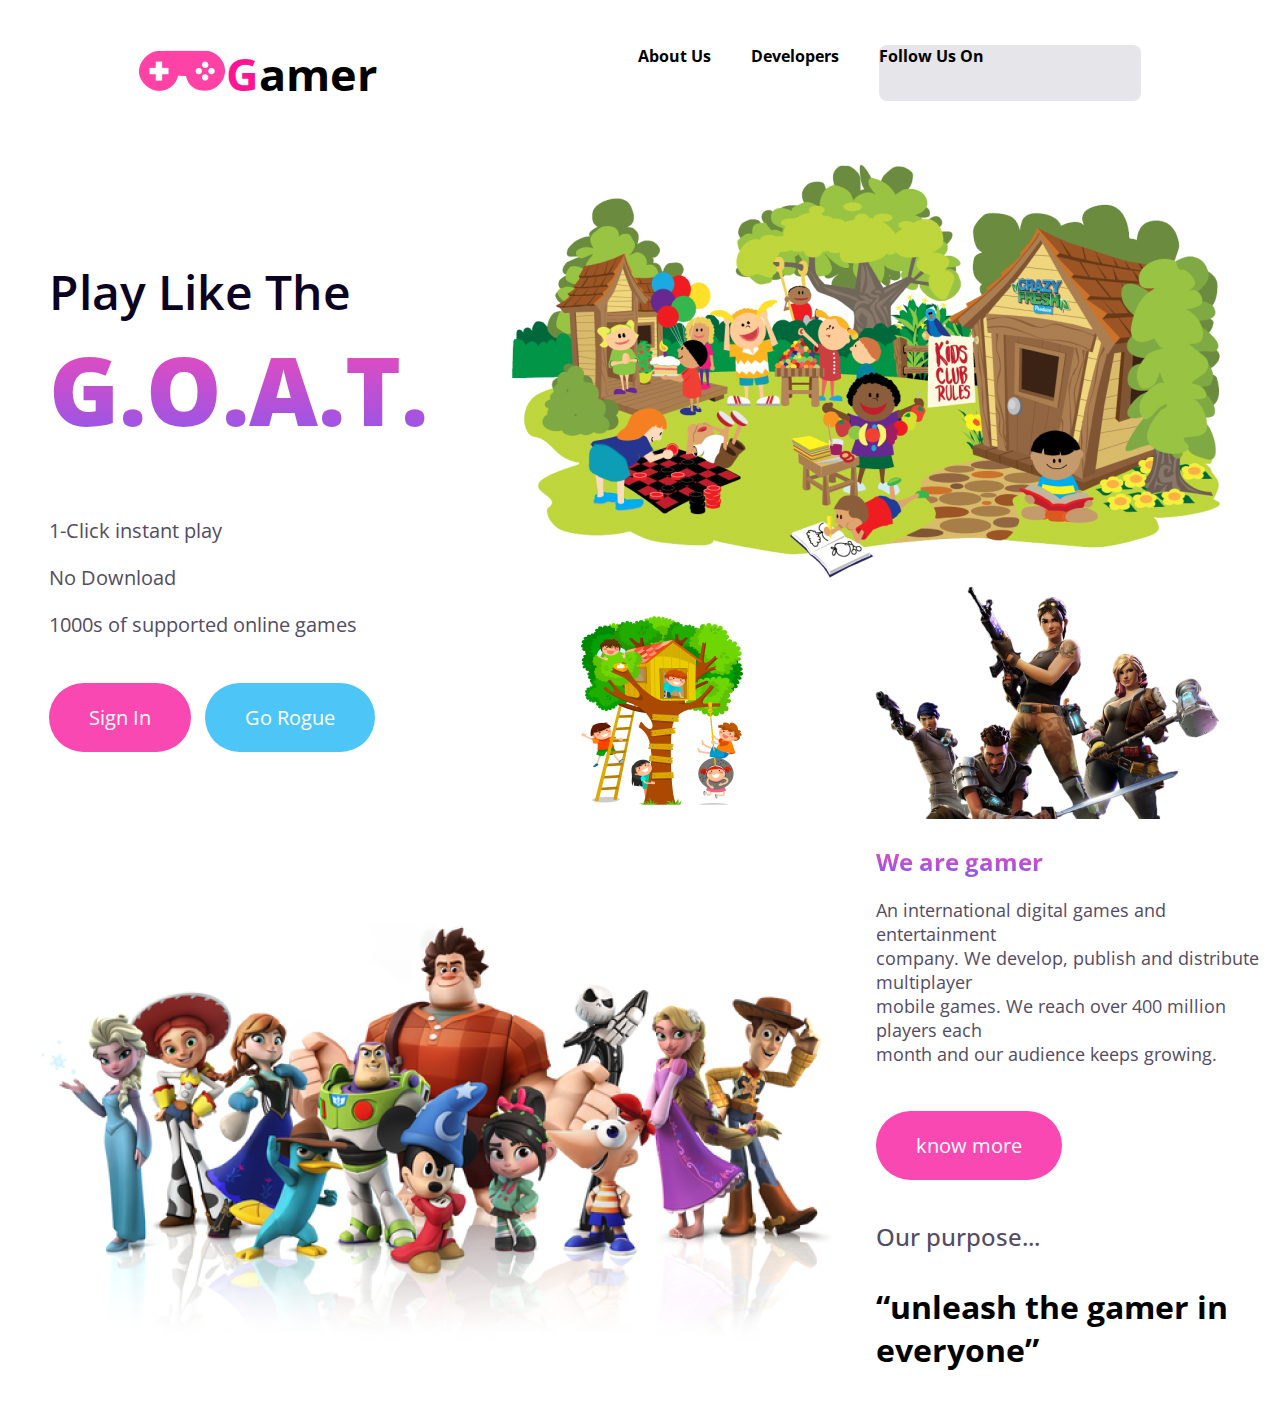
==== index.html @ 7b0a315d "added till gamer section" ====
<!DOCTYPE html>
<html lang="en">
<head>
    <meta charset="UTF-8">
    <meta name="viewport" content="width=device-width, initial-scale=1.0">
    <title>Game</title>
    <link rel="stylesheet" href="styles/game.css">
</head>
<body>
    <!-- navigation section styles -->
    <header>
        <nav class="navigation-container">
        <div>
            <h3 class="game-container"><img src="images/Frame.png" alt=""><span class="g">G</span>amer</h3>
        </div>
        <div class="navigation-bar">
            <h4>About Us</h4>
            <h4>Developers</h4>
            <h4 class="follow">Follow Us On</h4>
        </div>
        </nav>
    </header>
    <main>
        <!-- main section styles -->
        <div class="goat-container">
        <div>
            <h3 class="play">Play Like The</h3>
            <h1 class="goat">G.O.A.T.</h1>
            <p class="disclaimer">1-Click instant play</p>
            <p class="disclaimer">No Download</p>
            <p class="disclaimer">1000s of supported online games</p>
            <button class="btn-container">Sign In</button>
            <button class="btn-disclaimer">Go Rogue</button>
        </div>
        <div>
            <img src="images/Group 18.png" alt="">
        </div>
        </div>
        <!-- we are gamer part start -->
        <div class="gamer-container">
        <div>
            <img src="images/pngwing 4.png" alt="">
        </div>
        <div>
            <h2 class="gamer">We are gamer</h2>
            <p class="paragraph-disclaimer">An international digital games and entertainment <br> company. We develop, publish and distribute multiplayer <br> mobile games. We reach over 400 million players each <br> month and our audience keeps growing.</p>
            <button class="btn-container">know more</button>
            <h5 class="our-purpose">Our purpose...</h5>
            <h3 class="unleash"> “unleash the gamer in everyone”</h3>
        </div>
        </div>
        

    




    </main>
    <footer>

    </footer>
    
</body>
</html>
---- styles/game.css ----
@import url('https://fonts.googleapis.com/css2?family=Open+Sans:wght@400;700;800&family=Work+Sans:wght@400;600;700;800&display=swap');
*{
    font-family: 'Open Sans', sans-serif;
    background-color:  linear-gradient(90deg, rgba(255, 66, 165, 0.03) 0%, rgba(255, 66, 165, 0.03) 100%);    
}
/* navigation section styles */
.navigation-container{
    width: 100%;
    height: 130px;
    display: flex;
    justify-content: space-around;
    align-items: center;
}
.game-container{
    font-size: 2.8rem;
}
.g{
  color: deeppink;
}
.navigation-bar{
    display: flex;
    gap: 40px;
}
.follow{
    border-radius: 8px;
    background: rgba(11, 2, 35, 0.10);
    width: 262px;
    height: 56px;
}
/* main section styles */
.goat-container{
    display: flex;
    justify-content: space-around;
    align-items: center;
}
.play{
    font-size: 3rem;
    color: #0B0223;
    font-weight: 600;
    margin-bottom: 0;
}
.goat{
    font-size: 95px;
    font-weight: 800;
    margin-top: 0;
    background: linear-gradient(180deg, #F948B2 0%, #8758F1 100%);
    background-clip: text;
    -webkit-background-clip: text;
    -webkit-text-fill-color: transparent;
}
.disclaimer{
    color: #534C64;
    font-size:20px;
}
    
  
.goat-container .btn-disclaimer, .btn-container{
    display: inline-flex;
    margin-right: 10px;
    font-size: 1.25rem;
    color: #FFFFFF;
    padding: 21px 40px;
    border-radius: 48px;
    border: none;
    margin-top: 25px;
}
.goat-container .btn-disclaimer{
    background-color: #4EC5F7;
}
 .btn-container{
    background-color:#F948B2;
    padding: 21px 40px;
    border: none;
}
/* we are gamer part start */
.gamer-container{
    display: flex;
    justify-content: space-around;
    align-items: center;
}
.gamer{
    background: linear-gradient(180deg, #F948B2 0%, #8758F1 100%);
    background-clip: text;
    -webkit-background-clip: text;
    -webkit-text-fill-color: transparent;
}
.paragraph-disclaimer{
    color: #534C64;
    font-size: 18px;
    margin-bottom: 20px;
}
.gamer-container .our-purpose, .unlease{
    color: #534C64;
}
.our-purpose{
    font-size: 1.5rem;
    margin-bottom: 10px;
    margin-right: 0;
    font-weight: 500;
}
.unleash{
    font-size: 2rem;
    font-weight: 700;
}
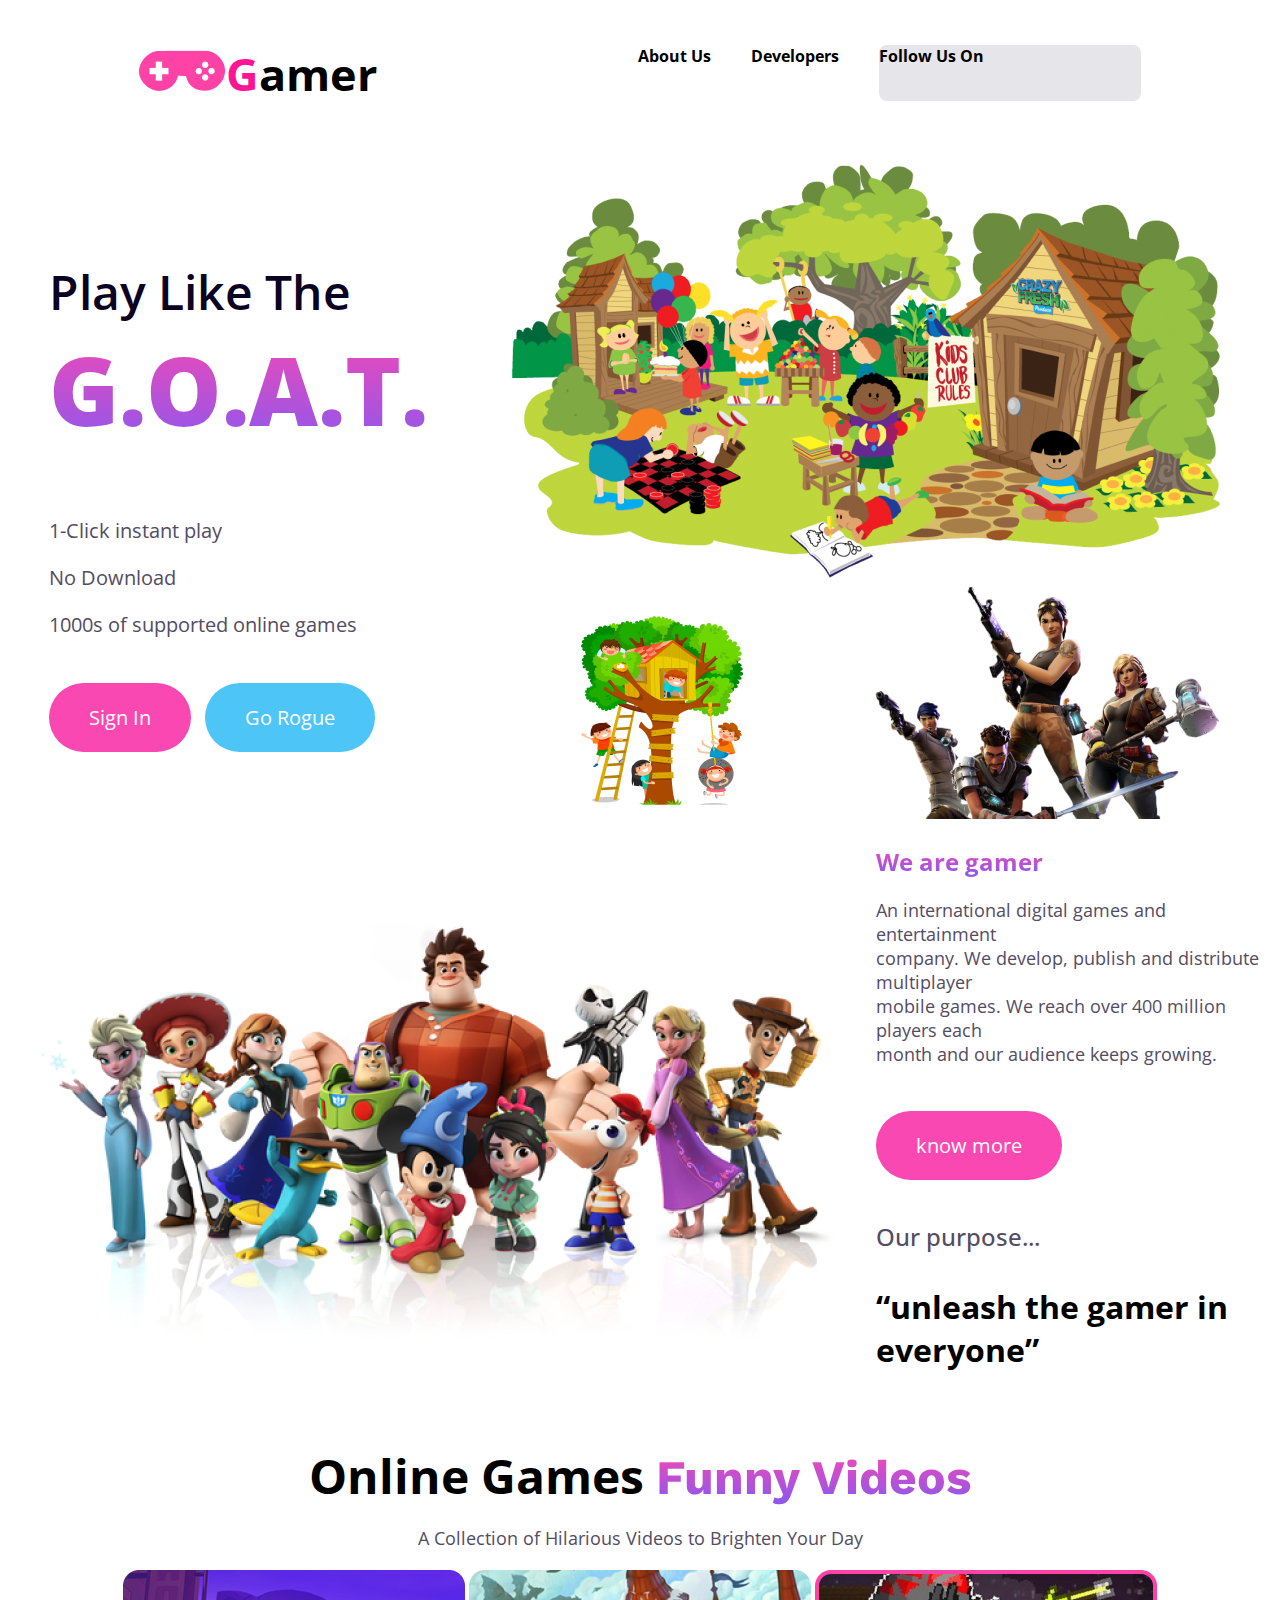
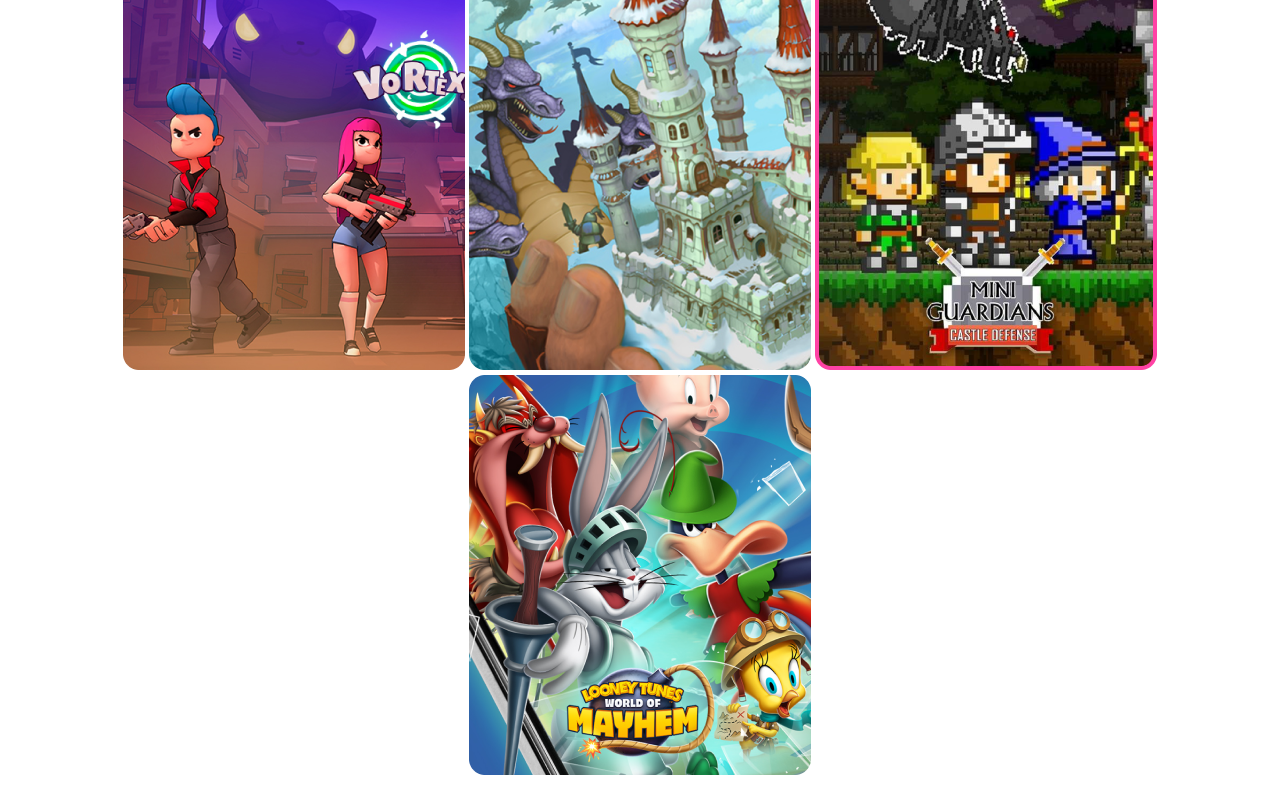
==== commit 2fb2ffba: "added those pictures" ====
--- a/index.html
+++ b/index.html
@@ -49,7 +49,17 @@
             <h3 class="unleash"> “unleash the gamer in everyone”</h3>
         </div>
         </div>
-        
+        <!-- online games funny videos section styles  -->
+        <div class="online-games">
+        <h2 class="online">Online Games <span class="funny">Funny Videos</span></h2>
+        <p class="paragraph-disclaimer">A Collection of Hilarious Videos to Brighten Your Day</p>
+        </div>
+        <div class="pictures">
+            <img src="images/Rectangle 4.png" alt="">
+            <img src="images/Rectangle 5.png" alt="">
+            <img src="images/Rectangle 7.png" alt="">
+            <img src="images/Rectangle 6.png" alt="">
+        </div>
 
     
 
--- a/styles/game.css
+++ b/styles/game.css
@@ -102,3 +102,28 @@
     font-size: 2rem;
     font-weight: 700;
 }
+/* online games funny videos section styles */
+.online-games{
+    text-align: center;
+}
+.online{
+    font-size: 3rem;
+    font-weight: 700;
+    margin-bottom: 5px;
+}
+.funny{
+    background: linear-gradient(180deg, #F948B2 0%, #8758F1 100%);
+    -clip: text;
+    -webkit-background-clip: text;
+    -webkit-text-fill-color: transparent;
+    font-family: Work Sans;
+    font-size: 48px;
+    font-style: normal;
+    font-weight: 700;
+    line-height: normal;
+}
+.pictures{
+    text-align: center;
+    gap: 30px;
+    border-radius: 16px;
+}
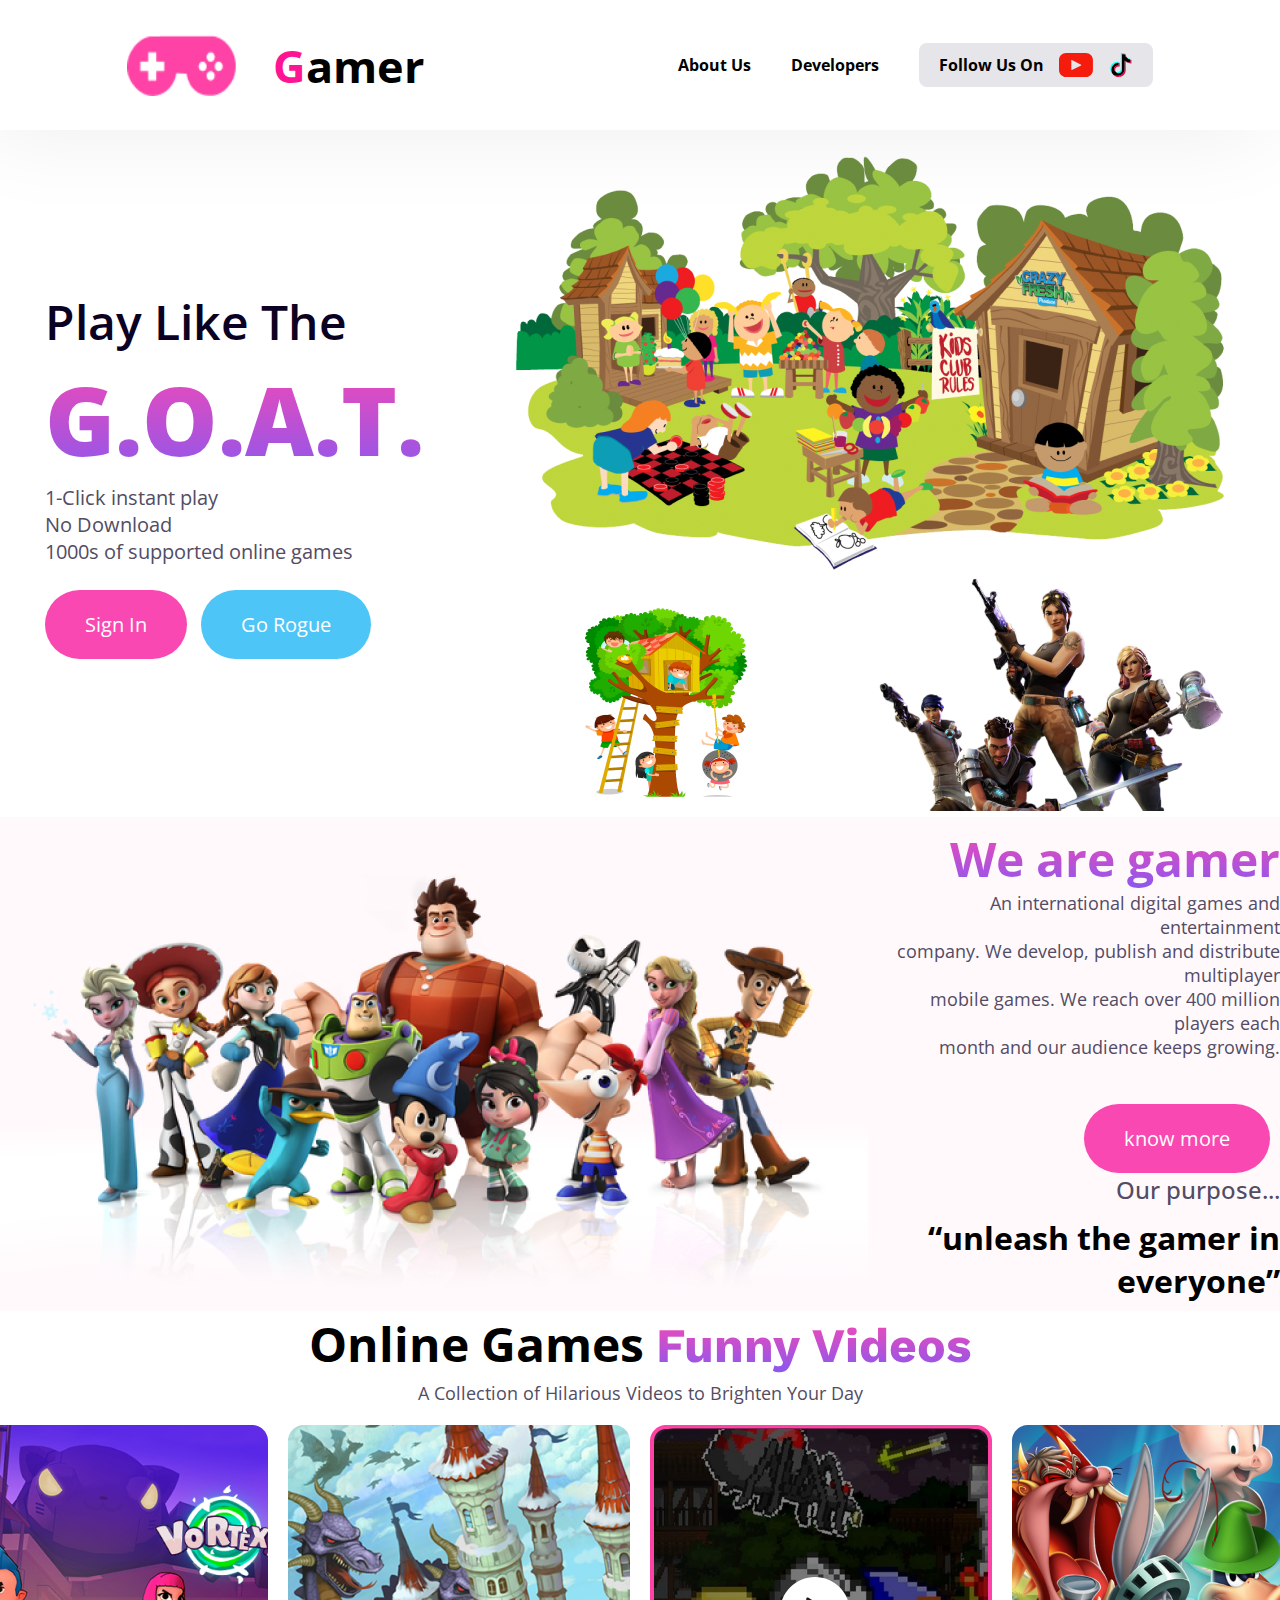
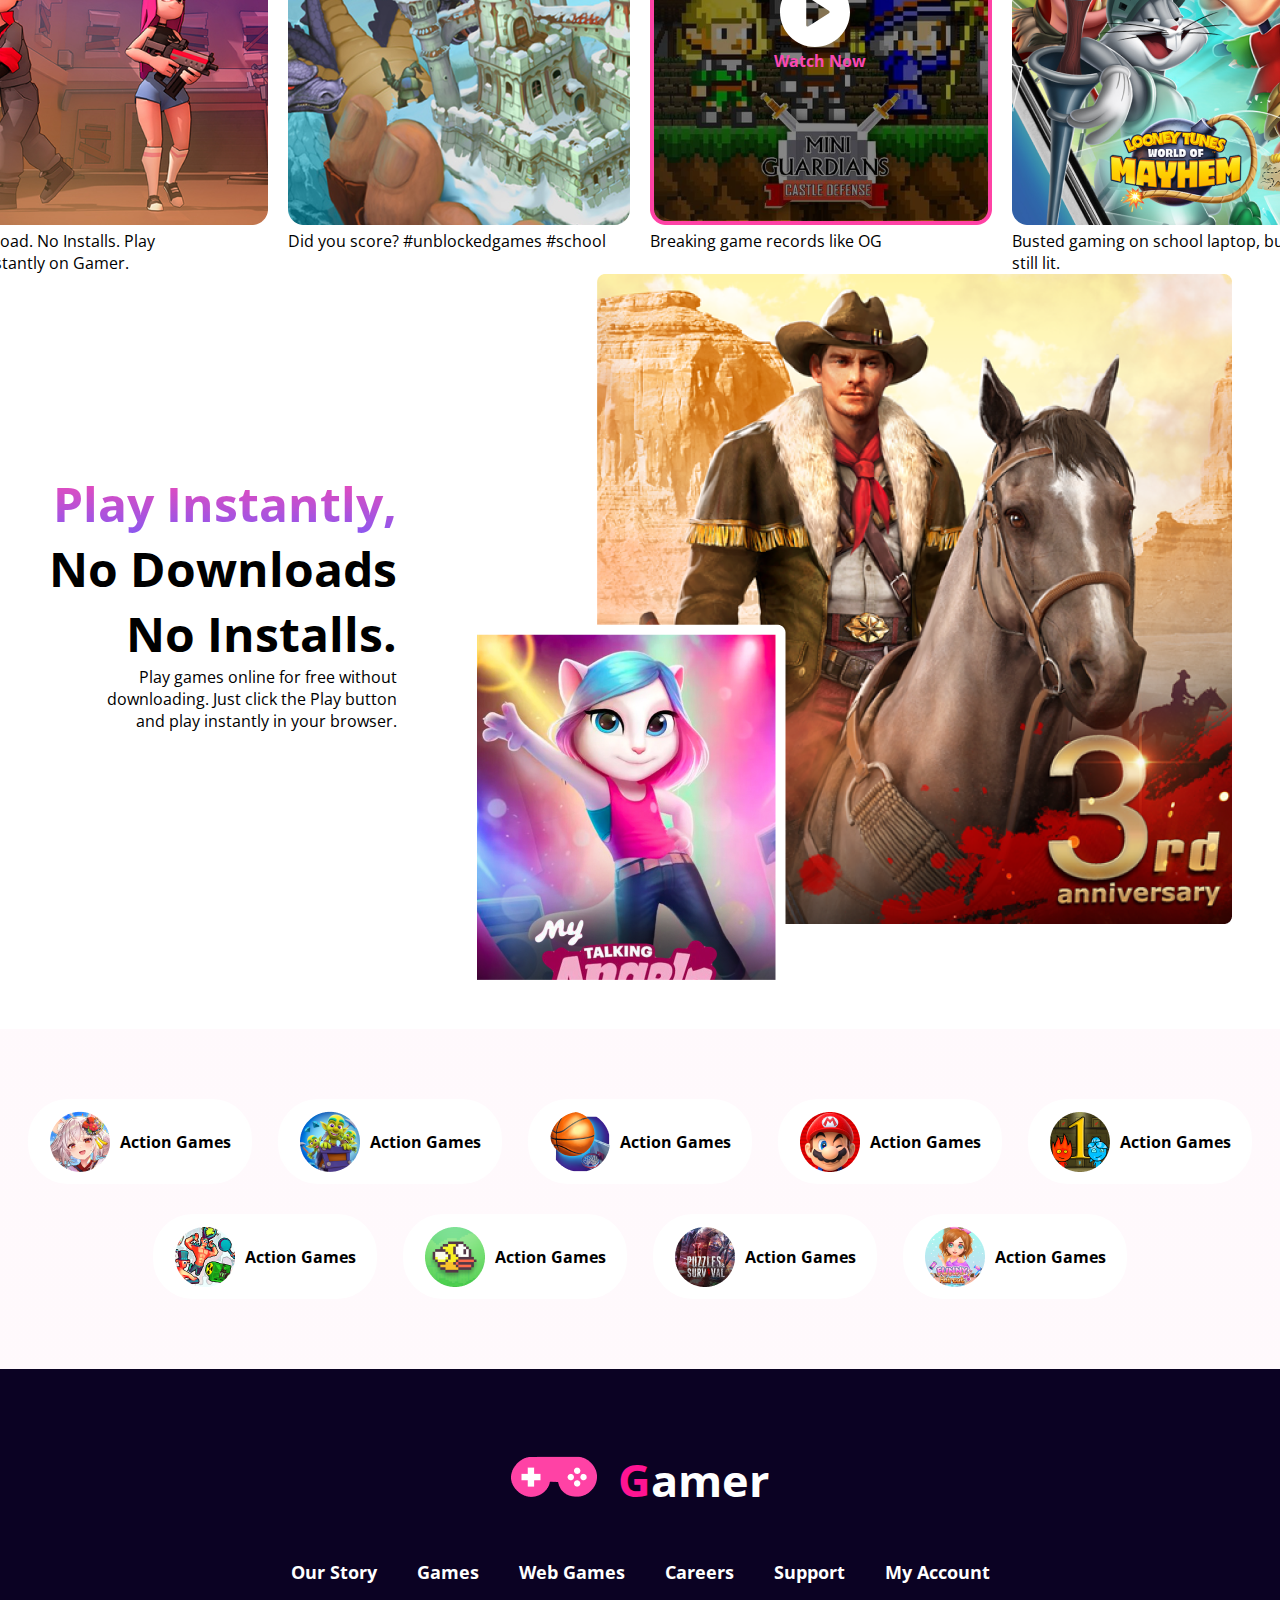
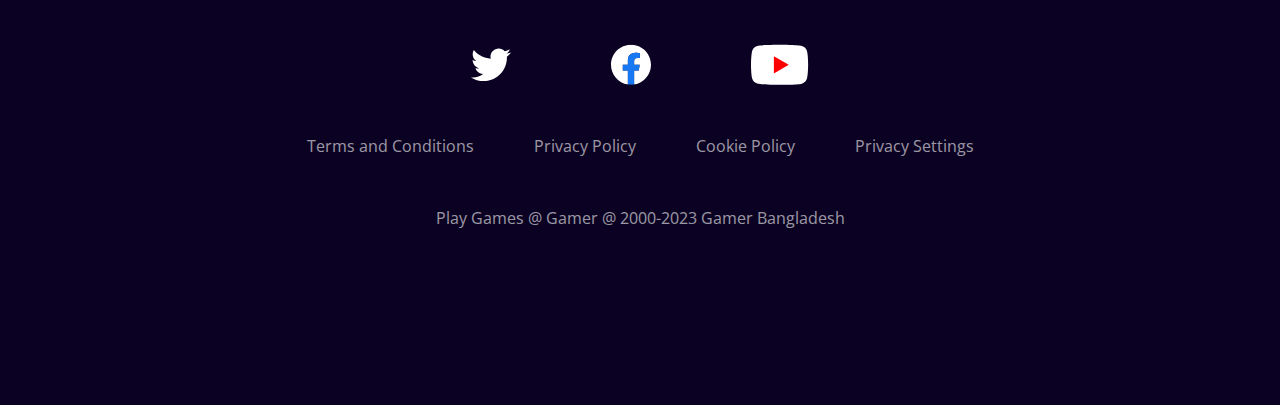
==== commit 01c7e402: "whole page resposived" ====
--- a/index.html
+++ b/index.html
@@ -1,75 +1,181 @@
 <!DOCTYPE html>
 <html lang="en">
+
 <head>
     <meta charset="UTF-8">
     <meta name="viewport" content="width=device-width, initial-scale=1.0">
     <title>Game</title>
     <link rel="stylesheet" href="styles/game.css">
 </head>
+
 <body>
     <!-- navigation section styles -->
     <header>
         <nav class="navigation-container">
-        <div>
-            <h3 class="game-container"><img src="images/Frame.png" alt=""><span class="g">G</span>amer</h3>
-        </div>
-        <div class="navigation-bar">
-            <h4>About Us</h4>
-            <h4>Developers</h4>
-            <h4 class="follow">Follow Us On</h4>
-        </div>
+            <div>
+                <h3 class="game-container">
+                    <img width="110px" src="images/Frame.png" alt="">
+                    <span><span class="g">G</span>amer</span>
+                </h3>
+            </div>
+            <div class="navigation-bar">
+                <h4>About Us</h4>
+                <h4>Developers</h4>
+                <div class="follow">
+                    <h4 class="">Follow Us On</h4>
+                    <img src="/images/Vector.svg" alt="">
+                    <img src="/images/tik-tok 1.svg" alt="">
+                </div>
+            </div>
         </nav>
     </header>
     <main>
         <!-- main section styles -->
         <div class="goat-container">
-        <div>
-            <h3 class="play">Play Like The</h3>
-            <h1 class="goat">G.O.A.T.</h1>
-            <p class="disclaimer">1-Click instant play</p>
-            <p class="disclaimer">No Download</p>
-            <p class="disclaimer">1000s of supported online games</p>
-            <button class="btn-container">Sign In</button>
-            <button class="btn-disclaimer">Go Rogue</button>
-        </div>
-        <div>
-            <img src="images/Group 18.png" alt="">
-        </div>
+            <div>
+                <h3 class="play">Play Like The</h3>
+                <h1 class="goat">G.O.A.T.</h1>
+                <p class="disclaimer">1-Click instant play</p>
+                <p class="disclaimer">No Download</p>
+                <p class="disclaimer">1000s of supported online games</p>
+                <button class="btn-container">Sign In</button>
+                <button class="btn-disclaimer">Go Rogue</button>
+            </div>
+            <div>
+                <img class="banner-img" src="images/Group 18.png" alt="">
+            </div>
         </div>
         <!-- we are gamer part start -->
         <div class="gamer-container">
-        <div>
-            <img src="images/pngwing 4.png" alt="">
-        </div>
-        <div>
-            <h2 class="gamer">We are gamer</h2>
-            <p class="paragraph-disclaimer">An international digital games and entertainment <br> company. We develop, publish and distribute multiplayer <br> mobile games. We reach over 400 million players each <br> month and our audience keeps growing.</p>
-            <button class="btn-container">know more</button>
-            <h5 class="our-purpose">Our purpose...</h5>
-            <h3 class="unleash"> “unleash the gamer in everyone”</h3>
-        </div>
+            <div>
+                <img class="game-container-img" src="images/pngwing 4.png" alt="">
+            </div>
+            <div>
+                <h2 class="gamer">We are gamer</h2>
+                <p class="paragraph-disclaimer">An international digital games and entertainment <br> company. We
+                    develop, publish and distribute multiplayer <br> mobile games. We reach over 400 million players
+                    each <br> month and our audience keeps growing.</p>
+                <button class="btn-container">know more</button>
+                <h5 class="our-purpose">Our purpose...</h5>
+                <h3 class="unleash"> “unleash the gamer in everyone”</h3>
+            </div>
         </div>
         <!-- online games funny videos section styles  -->
-        <div class="online-games">
-        <h2 class="online">Online Games <span class="funny">Funny Videos</span></h2>
-        <p class="paragraph-disclaimer">A Collection of Hilarious Videos to Brighten Your Day</p>
-        </div>
-        <div class="pictures">
-            <img src="images/Rectangle 4.png" alt="">
-            <img src="images/Rectangle 5.png" alt="">
-            <img src="images/Rectangle 7.png" alt="">
-            <img src="images/Rectangle 6.png" alt="">
+        <div class="online-games-container">
+            <div class="online-games">
+                <h2 class="online">Online Games <span class="funny">Funny Videos</span></h2>
+                <p class="paragraph-disclaimer">A Collection of Hilarious Videos to Brighten Your Day</p>
+            </div>
+            <div class="pictures">
+                <div>
+                    <img src="images/Rectangle 4.png" alt="">
+                    <p>No Download. No Installs. Play <br> games Instantly on Gamer.</p>
+                </div>
+                <div>
+                    <img src="images/Rectangle 5.png" alt="">
+                    <p>Did you score? #unblockedgames #school</p>
+                </div>
+                <div>
+                    <div class="hero-container">
+                        <img class="hero-img" src="images/Rectangle 7.png" alt="">
+                        <div class="hero-text">
+                            <img width="70px" style="margin-left: 6px; margin-bottom: 3px;" src="/images/play-button 1.svg" alt="">
+                            <h4>Watch Now</h4>
+                        </div>
+                    </div>
+                    <p>Breaking game records like OG</p>
+                </div>
+                <div>
+                    <img src="images/Rectangle 6.png" alt="">
+                    <p>Busted gaming on school laptop, but you are still lit.</p>
+                </div>
+            </div>
         </div>
 
-    
-
-
-
-
+        <!-- play instantly section -->
+        <div class="horse-container">
+            <div>
+                <h2 class="title-container"><span class="color">Play Instantly, <br></span>No Downloads <br> No
+                    Installs.</h2>
+                <p>Play games online for free without<br>downloading. Just click the Play button<br>and play instantly
+                    in your
+                    browser.</p>
+            </div>
+            <div class="horse-doll">
+                <img class="doll-picture" src="images/Rectangle 66.png" alt="">
+                <img class="horse-picture" src="images/Rectangle 55.png" alt="">
+            </div>
+        </div>
+        <div class="doll-text-main-container">
+            <div class="doll-text-container">
+                <div class="doll-text">
+                    <img class="rounded-img" src="/images/Rectangle 11.png" alt="">
+                    <h4>Action Games</h4>
+                </div>
+                <div class="doll-text">
+                    <img class="rounded-img" src="/images/Rectangle 12.png" alt="">
+                    <h4>Action Games</h4>
+                </div>
+                <div class="doll-text">
+                    <img class="rounded-img" src="/images/Rectangle 13.png" alt="">
+                    <h4>Action Games</h4>
+                </div>
+                <div class="doll-text">
+                    <img class="rounded-img" src="/images/Rectangle 14.png" alt="">
+                    <h4>Action Games</h4>
+                </div>
+                <div class="doll-text">
+                    <img class="rounded-img" src="/images/Rectangle 15.png" alt="">
+                    <h4>Action Games</h4>
+                </div>
+            </div>
+            <div class="doll-text-container">
+                <div class="doll-text">
+                    <img class="rounded-img" src="/images/Rectangle 16.png" alt="">
+                    <h4>Action Games</h4>
+                </div>
+                <div class="doll-text">
+                    <img class="rounded-img" src="/images/Rectangle 17.png" alt="">
+                    <h4>Action Games</h4>
+                </div>
+                <div class="doll-text">
+                    <img class="rounded-img" src="/images/Rectangle 18.png" alt="">
+                    <h4>Action Games</h4>
+                </div>
+                <div class="doll-text">
+                    <img class="rounded-img" src="/images/Rectangle 19.png" alt="">
+                    <h4>Action Games</h4>
+                </div>
+            </div>
+        </div>
     </main>
     <footer>
+        <div class="footer-container">
+            <h3 class="games-container"><img src="images/Frame.png" alt=""><span class="g">G</span><span
+                    class="white">amer</span></h3>
+            <div class="footer-text-container">
+                <h6 class="text">Our Story</h6>
+                <h6 class="text">Games</h6>
+                <h6 class="text">Web Games</h6>
+                <h6 class="text">Careers</h6>
+                <h6 class="text">Support</h6>
+                <h6 class="text">My Account</h6>
+            </div>
+            <div class="images">
+                <img src="images/twitter 1.svg" alt="">
+                <img src="images/facebook 1.svg" alt="">
+                <img src="images/Group 49.svg" alt="">
+            </div>
+            <div class="under-icon">
+                <p>Terms and Conditions</p>
+                <p>Privacy Policy</p>
+                <p>Cookie Policy</p>
+                <p>Privacy Settings</p>
+            </div>
+            <p class="last">Play Games @ Gamer @ 2000-2023 Gamer Bangladesh</p>
+        </div>
+    </footer>
 
-    </footer>
-    
 </body>
+
 </html>--- a/styles/game.css
+++ b/styles/game.css
@@ -1,45 +1,68 @@
 @import url('https://fonts.googleapis.com/css2?family=Open+Sans:wght@400;700;800&family=Work+Sans:wght@400;600;700;800&display=swap');
-*{
+
+* {
+    margin: 0;
     font-family: 'Open Sans', sans-serif;
-    background-color:  linear-gradient(90deg, rgba(255, 66, 165, 0.03) 0%, rgba(255, 66, 165, 0.03) 100%);    
-}
+    background-color: linear-gradient(90deg, rgba(255, 66, 165, 0.03) 0%, rgba(255, 66, 165, 0.03) 100%);
+}
+
 /* navigation section styles */
-.navigation-container{
+.navigation-container {
     width: 100%;
     height: 130px;
     display: flex;
     justify-content: space-around;
     align-items: center;
-}
-.game-container{
+    box-shadow: 3px 3px rgba(0, 0, 0, 0), -1em 0 6em rgba(0, 0, 0, 0.074);
+}
+
+.game-container {
     font-size: 2.8rem;
-}
-.g{
-  color: deeppink;
-}
-.navigation-bar{
+    display: flex;
+    gap: 16px;
+}
+
+.g {
+    color: deeppink;
+}
+
+.navigation-bar {
     display: flex;
     gap: 40px;
-}
-.follow{
+    justify-items: center;
+    align-items: center;
+}
+
+.follow {
     border-radius: 8px;
     background: rgba(11, 2, 35, 0.10);
-    width: 262px;
-    height: 56px;
-}
+    padding-left: 20px;
+    padding-right: 20px;
+    padding-top: 10px;
+    padding-bottom: 10px;
+    gap: 15px;
+    display: flex;
+    justify-items: center;
+    align-items: center;
+    justify-content: space-between;
+
+}
+
 /* main section styles */
-.goat-container{
+.goat-container {
     display: flex;
     justify-content: space-around;
     align-items: center;
 }
-.play{
+
+.play {
     font-size: 3rem;
     color: #0B0223;
     font-weight: 600;
     margin-bottom: 0;
 }
-.goat{
+
+.goat {
     font-size: 95px;
     font-weight: 800;
     margin-top: 0;
@@ -48,13 +71,15 @@
     -webkit-background-clip: text;
     -webkit-text-fill-color: transparent;
 }
-.disclaimer{
+
+.disclaimer {
     color: #534C64;
-    font-size:20px;
-}
-    
-  
-.goat-container .btn-disclaimer, .btn-container{
+    font-size: 20px;
+}
+
+
+.goat-container .btn-disclaimer,
+.btn-container {
     display: inline-flex;
     margin-right: 10px;
     font-size: 1.25rem;
@@ -64,56 +89,72 @@
     border: none;
     margin-top: 25px;
 }
-.goat-container .btn-disclaimer{
+
+.goat-container .btn-disclaimer {
     background-color: #4EC5F7;
 }
- .btn-container{
-    background-color:#F948B2;
+
+.btn-container {
+    background-color: #F948B2;
     padding: 21px 40px;
     border: none;
 }
+
 /* we are gamer part start */
-.gamer-container{
+.gamer-container {
     display: flex;
     justify-content: space-around;
     align-items: center;
-}
-.gamer{
+    text-align: right;
+    background: linear-gradient(90deg, rgba(255, 66, 165, 0.03) 0%, rgba(255, 66, 165, 0.03) 100%);
+}
+
+.gamer {
     background: linear-gradient(180deg, #F948B2 0%, #8758F1 100%);
     background-clip: text;
     -webkit-background-clip: text;
     -webkit-text-fill-color: transparent;
-}
-.paragraph-disclaimer{
+    text-align: right;
+    font-size: 48px;
+}
+
+.paragraph-disclaimer {
     color: #534C64;
     font-size: 18px;
     margin-bottom: 20px;
 }
-.gamer-container .our-purpose, .unlease{
+
+.gamer-container .our-purpose,
+.unlease {
     color: #534C64;
 }
-.our-purpose{
+
+.our-purpose {
     font-size: 1.5rem;
     margin-bottom: 10px;
     margin-right: 0;
     font-weight: 500;
 }
-.unleash{
+
+.unleash {
     font-size: 2rem;
     font-weight: 700;
 }
+
 /* online games funny videos section styles */
-.online-games{
+.online-games {
     text-align: center;
 }
-.online{
+
+.online {
     font-size: 3rem;
     font-weight: 700;
     margin-bottom: 5px;
 }
-.funny{
+
+.funny {
     background: linear-gradient(180deg, #F948B2 0%, #8758F1 100%);
-    -clip: text;
+    background-clip: text;
     -webkit-background-clip: text;
     -webkit-text-fill-color: transparent;
     font-family: Work Sans;
@@ -122,8 +163,223 @@
     font-weight: 700;
     line-height: normal;
 }
-.pictures{
+
+.pictures {
+    text-align: left;
+    display: flex;
+    border-radius: 16px;
+    justify-content: center;
+    gap: 20px;
+}
+
+.doll-picture {
+    margin-left: -130px;
+    position: absolute;
+    margin-top: 350px;
+}
+
+.paragraph {
+    justify-content: center;
     text-align: center;
-    gap: 30px;
-    border-radius: 16px;
-}
+    display: flex;
+    gap: 80px;
+}
+
+/* play instantly section */
+.title-container {
+    font-size: 3rem;
+    font-weight: 700;
+}
+
+.color {
+    background: linear-gradient(180deg, #F948B2 0%, #8758F1 100%);
+    background-clip: text;
+    -webkit-background-clip: text;
+    -webkit-text-fill-color: transparent;
+}
+
+.horse-container {
+    display: flex;
+    align-items: center;
+    justify-content: center;
+    gap: 200px;
+    text-align: right;
+}
+
+.doll-text-main-container {
+    margin-top: 100px;
+    background: linear-gradient(90deg, rgba(255, 66, 165, 0.03) 0%, rgba(255, 66, 165, 0.03) 100%);
+    padding-top: 40px;
+    padding-bottom: 40px;
+}
+.doll-text-container{
+    display: flex;
+    justify-content: center;
+    gap: 26px;
+    margin-top: 30px;
+    margin-bottom: 30px;
+}
+
+.doll-text {
+    background-color: white;
+    padding: 10px;
+    border-radius: 40px;
+    display: flex;
+    align-items: center;
+    gap: 10px;
+    justify-content: center;
+    width: 200px;
+    border: 2px solid white;
+}
+.doll-text:hover{
+    color: #F948B2;
+    border: 2px solid #F948B2;
+}
+
+/* footer section styles */
+footer {
+    background-color: #0B0223;
+    height: 636px;
+}
+
+.white {
+    color: #FFF;
+
+}
+
+.games-container {
+    text-align: center;
+    padding-top: 80px;
+    padding-bottom: 50px;
+}
+
+.footer-text-container {
+    text-align: center;
+    display: flex;
+    justify-content: center;
+    gap: 40px;
+    align-items: center;
+  
+
+}
+
+.hero-text{
+    position: absolute;
+    margin-top: -402px;
+    margin-left: 4px;
+    padding-left: 120px;
+    border-radius: 20px;
+    z-index: 10;
+    display: flex;
+    flex-direction: column;
+    justify-content: center;
+    background-color: rgba(0, 0, 0, 0.47);
+    width: 214px;
+    height: 392px;
+    color: #F948B2;
+}
+.hero-img{
+    z-index: -1;
+}
+.text {
+    color: #FFFFFF;
+    font-size: 18px;
+}
+.g, .white{
+    font-size: 45px;
+}
+.g{
+    margin-left: 20px;
+}
+.images{
+    display: flex;
+    justify-content: center;
+    gap: 100px;
+    margin-top: 60px;
+}
+.under-icon{
+    color: rgba(255, 255, 255, 0.60);
+    font-size: 1rem;
+    display: flex;
+    margin-top: 50px;
+    justify-content: center;
+    gap: 60px;
+}
+.last{
+    color: rgba(255, 255, 255, 0.60);
+    margin-top: 50px;
+    font-size: 1rem;
+    display: flex;
+    justify-content: center;
+}
+@media only screen and (max-width: 600px) {
+    .navigation-bar{
+        flex-direction: column;
+    }
+    .navigation-container{
+        flex-direction: column;
+    }
+    .game-container{
+        margin-top: 100px;
+    }
+    .goat-container{
+        flex-direction: column-reverse;
+    }
+    .banner-img{
+        width: 300px;
+    }
+    .gamer-container{
+        flex-direction: column;
+        text-align: center;
+    }
+    .game-container-img{
+        width: 90%;
+    }
+    .pictures{
+        flex-direction: column;
+        justify-content: center;
+        align-items: center;
+        gap: 26px;
+    }
+    .horse-container{
+        flex-direction: column;
+    }
+    .horse-picture{
+        width: 300px;
+    }
+    .doll-picture{
+        width: 150px;
+        margin-left: -40px;
+        margin-top: 200px;
+    }
+    .doll-text-container{
+        flex: none;
+        display: grid;
+        gap: 5px;
+        grid-template-columns: repeat(3, 1fr);
+    }
+    .doll-text {
+        padding: 10px;
+        border-radius: 40px;
+        display: flex;
+        align-items: center;
+        gap: 8px;
+        font-size: 10px;
+        justify-content: center;
+        width: 80%;
+        border: 2px solid white;
+    }
+    .rounded-img{
+        width: 30px;
+    }
+    .footer-text-container{
+        flex: none;
+        display: grid;
+        grid-template-columns: repeat(3, 1fr);
+        gap: 20px;
+    }
+    .under-icon{
+        display: grid;
+        grid-template-columns: repeat(2, 1fr);
+    }
+}